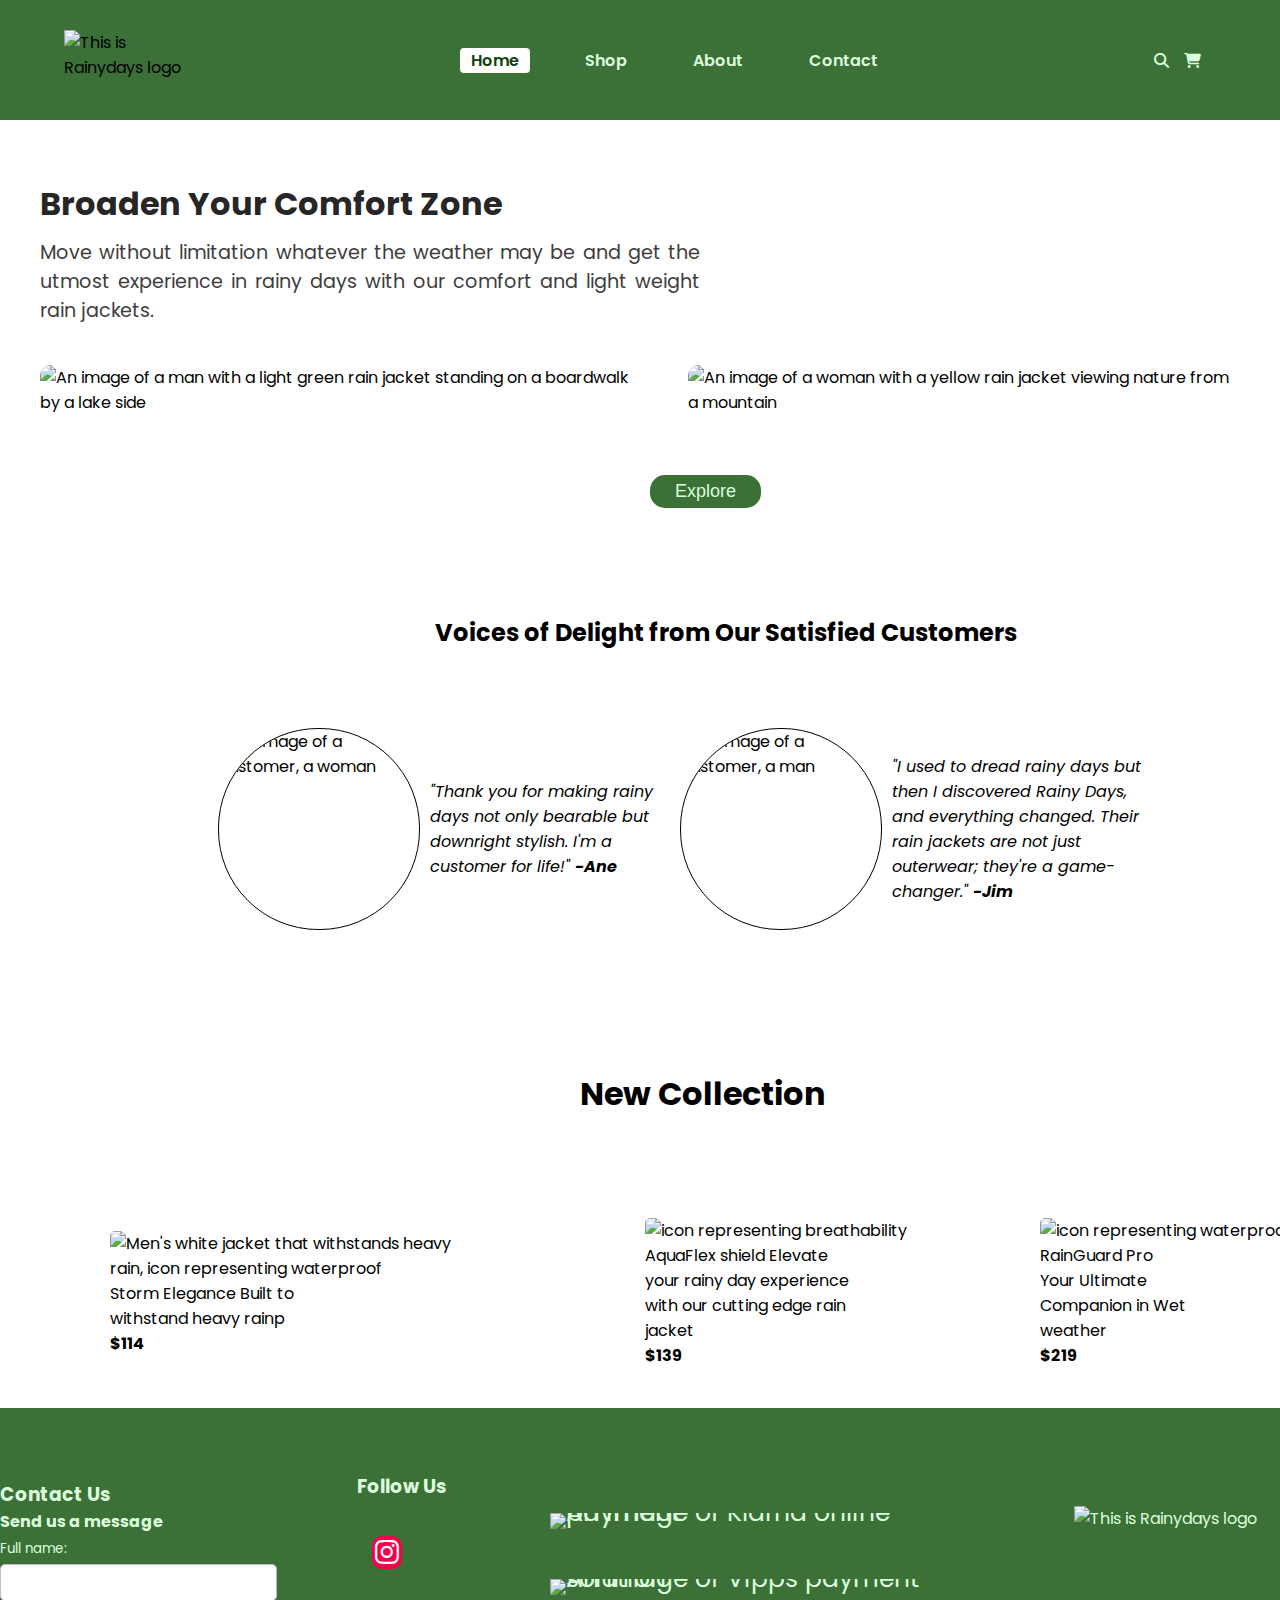
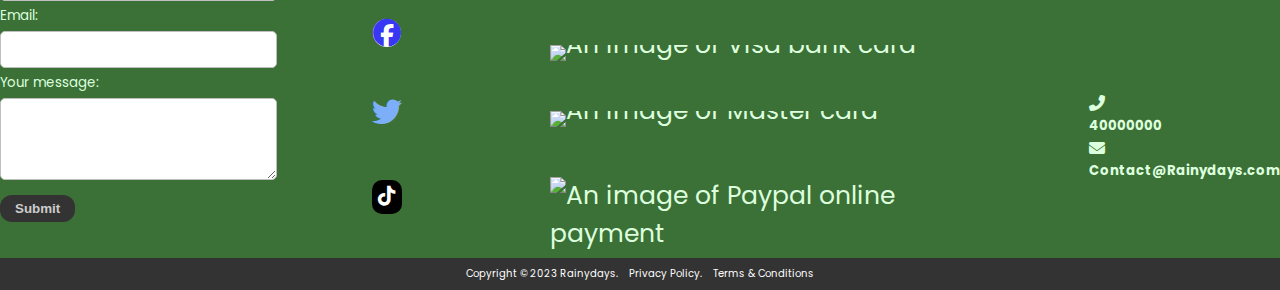
==== html/index.html @ 953dc4a7 "Add new directories" ====
<!DOCTYPE html>
<html lang="en">

<head>
  <title>Wel come </title>
  <meta charset="UTF-8">
  <meta name="viewport" content="width=device-width, initial-scale=1.0">
  <meta name="description"
    content="Explore a zone of comfort by obtaining flexible and durable rain jackets at Rainydays">
  <link rel="stylesheet" href="../src/css/styles.css">
  <link rel="stylesheet" href="https://cdnjs.cloudflare.com/ajax/libs/font-awesome/6.5.1/css/all.min.css" />
</head>


<body>
  <header>
    <img class="logo" src="assets/images/Logo rainydays.png" alt="This is Rainydays logo">
    <div class="navbar">
      <ul>
        <li class="active"><a>Home</a></li>
        <li><a>Shop</a></li>
        <li><a>About</a></li>
        <li><a>Contact</a></li>
      </ul>
    </div>
    <div class="header-icons">
      <li><i class="fa fa-search"></i></li>
      <li><i class="fas fa-cart-shopping"></i></li>
    </div>
  </header>


  <main-home>
    <div class="home-page">
      <div class="home-hd">
        <h1>Broaden Your Comfort Zone</h1>
      </div>
      <div class="home-p1">
        <p>
          Move without limitation whatever the weather may be and get the utmost
          experience in rainy days with our comfort and light weight rain
          jackets.
        </p>
      </div>
      <div class="firstbox">
        <div class="firstbox-left"><img src="assets/images/HP main img,compr.JPG"
            alt="An image of a man with a light green rain jacket standing on a boardwalk by a lake side"></div>
        <div class="firstbox-right"><img src="assets/images/HP img 2.jpg"
            alt="An image of a woman with a yellow rain jacket viewing nature from a mountain "></div>
      </div>
      <button id="explore-button">Explore</button>
      <div class="tes-hd">
        <h2>Voices of Delight from Our Satisfied Customers</h2>
      </div>
      <div class="tes-container">
        <div class="bx">
          <img src="assets/images/Ane.jpg" alt="an image of a customer, a woman">
          <p>
            "Thank you for making rainy days not only bearable but downright
            stylish. I'm a customer for life!" <b>-Ane</b>
          </p>
          <img src="assets/images/jim.jpg" alt="an image of a customer, a man">
          <p>
            "I used to dread rainy days but then I discovered Rainy Days, and
            everything changed. Their rain jackets are not just outerwear; they're
            a game-changer." <b>-Jim</b>
          </p>
        </div>
      </div>
      <div class="colhd">
        <h1>New Collection</h1>
      </div>
      <div class="collection">
        <div class="blk1"><img src="assets/images/New collection 1.png"
            alt="Men's white jacket that withstands heavy rain, icon representing waterproof">
          <p>Storm Elegance Built to withstand heavy rainp</p>
          <b>
            <p>$114</p>
          </b>
        </div>
        <div class="blk2"><img src="assets/images/New collection 2.PNG" alt="icon representing breathability">
          <p>
            AquaFlex shield Elevate your rainy day experience with our cutting
            edge rain jacket
          </p>
          <b>
            <p> $139</p>
          </b>
        </div>
        <div class="blk3"><img src="assets/images/New collection 3.png" alt="icon representing waterproof">
          <p>RainGuard Pro Your Ultimate Companion in Wet weather</p>
          <b>
            <p>$219</p>
          </b>
        </div>
      </div>
    </div>
  </main-home>


  <footer>
    <div class="container">
      <div class="footer content">
        <h3>Contact Us</h3>
        <h4>Send us a message</h4>
        <div class="form">
          <p>
          <form action="/submit_contact_form" method="post">
            </p>
            <p><label for="name">Full name:</label></p>
            <p><input type="name" required></p>
            <p><label for="email">Email:</label></p>
            <p><input type="email" required></p>
            <p><label for="message"> Your message:</label></p>
            <p><textarea name="message" id="message" cols="30" rows="4" required></textarea></p>
            <p><button class="submit">Submit</button></p>
        </div>
      </div>
      <div class="footer-content">
        <h3>Follow Us</h3>
        <ul class="social-icons">
          <li><a href="https://instagram.com"><i class="fab fa-instagram"></i></a></li>
          <li><a href="https://facebook.com"><i class="fab fa-facebook"></i></a></li>
          <li><a href="https://twitter.com"><i class="fab fa-twitter"></i></a></li>
          <li><a href="https://tiktok.com"><i class="fab fa-tiktok"></i></a></li>
        </ul>
      </div>
      <div class="footer content">
        <ul class="payment">
          <li><img src="assets/images/Klarna.png" alt="An image of Klarna online payment " /></li>
          <li><img src="assets/images/Vipps.png" alt="An image of Vipps payment solution" /></li>
          <li><img src="assets/images/Paypal.png" alt="An image of Visa bank card" /></li>
          <li><img src="assets/images/Master card.png" alt="An image of Master card" /></li>
          <li></li> <img src="assets/images/Paypall.png" alt="An image of Paypal online payment" /></li>
        </ul>
      </div>
      <div class="footer content">
        <div class="last side">
          <div><img class="bottom logo" src="assets/images/Logo rainydays.png" alt="This is Rainydays logo"></div>
          <div class="contact icons"><i class="fas fa-phone-flip"></i>
            <h5 class="number">40000000</h5>
            <i class="fas fa-envelope"></i>
            <h5 class="email">Contact@Rainydays.com</h5>
          </div>
        </div>
      </div>
  </footer>
  <last-section>
    <div class="bottom bar">
      <p>Copyright &copy; 2023 Rainydays. &ensp; Privacy Policy. &ensp; Terms & Conditions </p>
    </div>
  </last-section>
</body>

</html>
---- src/css/styles.css ----
/* Use import to split up your CSS into manageable chunks */
@import url("./_reset.css");
/* Files that are only needed to be imported are called partials */
/* These are marked with an underscore: */
@import url("./_variables.css");
@import url('https://fonts.googleapis.com/css2?family=Poppins&display=swap');
@import url('<link rel="stylesheet" href="https://cdn.jsdelivr.net/npm/@fortawesome/fontawesome-free@6.4.2/css/fontawesome.min.css" integrity="sha384-BY+fdrpOd3gfeRvTSMT+VUZmA728cfF9Z2G42xpaRkUGu2i3DyzpTURDo5A6CaLK" crossorigin="anonymous">');


* {
  margin: 0;
  padding: 0;
}

body {
  font-family: 'Poppins', sans-serif;
  font-size: 16px;
  max-width: 100%;
  box-sizing: border-box;
}

header {
  display: flex;
  justify-content: space-between;
  align-items: center;
  padding: 10px 5%;
  background-color: #3B7037;
  height: 10vh;
  min-height: 100px;
}

.logo {
  width: 130px;
  height: 60px;
}

.navbar {
  list-style: none;
  cursor: pointer;
}

.navbar li {
  display: inline-block;
  padding: 0px 20px;
  color: #DDFFDD;
}

.navbar ul li a {
  font-weight: 600;
  text-decoration: none;
  padding: 0 10px;
  border: 1px solid transparent;
  transition-duration: all 0.3s ease 0s;
}

.navbar ul li.active a {
  color: #144011;
  background-color: #fff;
  border-radius: 4px;
}

.navbar ul li a:hover {
  color: #144011;
  background-color: #eee;
  border-radius: 4px;
}

.header-icons {
  display: flex;
  align-items: center;
  list-style: none;
  color: #DDFFDD;
  cursor: pointer;
}

.header-icons li {
  margin-right: 15px;
  font-size: 15px;
}

.header-icons i:hover {
  color: #3c3c3c;
}

.home-page {
  max-width: 1200px;
  margin: 40px;

}

.home-hd h1 {
  position: relative;
  color: #262626;
  top: 20px;
}

.home-p1 {
  width: 55%;
  position: relative;
  text-align: justify;
  font-size: larger;
  color: #3e3d3d;
  top: 30px;
}

.firstbox {
  display: flex;
  margin-top: 70px;
}

.firstbox img {
  width: 650px;
  height: 400px;
  border-radius: 10px;
}

.firstbox img:hover {
  transform: scale(1.08);
  transition: 05s ease;
}

.firstbox-right {
  margin-left: 40px;
}

#explore-button {
  position: relative;
  font-size: large;
  font-weight: lighter;
  padding: 6px 25px;
  color: #DDFFDD;
  background-color: #3B7037;
  border: none;
  border-radius: 15px;
  top: 60px;
  left: 610px;
}

#explore-button:hover {
  color: #1b5915;
  background-color: #fff;
  border-radius: 1px;
  border: 1px solid;
  border-radius: 20px;
  cursor: pointer;
}

.tes-hd {
  position: relative;
  width: 80%;
  left: 155px;
  font-weight: bolder;
  float: right;
  top: 200px;

}

.tes-container {
  margin-top: 100px;
  width: 100%;
  margin: 240px auto;

}

.bx {
  padding-top: 40px;
  width: 100%;
  display: flex;
  justify-content: center;
  align-items: center;
  margin-left: 40px;
}

.bx p {
  width: 250px;
  font-style: italic;
}

.tes-container img {
  margin-right: 10px;
  width: 200px;
  height: 200px;
  border-radius: 100px;
  border: 0.5px solid;
}

.colhd {
  width: 25%;
  position: relative;
  left: 540px;
  bottom: 100px;
}

.collection {
  margin-left: 70px;
  width: 100%;
  display: flex;
  justify-content: space-between;
  align-items: center;

}

.collection img {
  max-width: 100%;
  width: 350px;
  height: 450px;
  border-radius: 5px;
}

.blk1 {
  margin-right: 160px;
}

.collection p {
  width: 55%;
  text-align: left;
}

.shop {
  margin: 60px;
  max-width: 100%;
}

.shoph1 {
  font-size: 40px;
  text-align: center;
}

.columns {
  margin-top: 70px;
  display: flex;
  justify-content: center;
}

.shop img {
  max-width: 100%;
  width: 300px;
  height: 350px;
  margin-top: 20px;
}

.shop p {
  width: 55%;
  text-align: left;
}

.about {
  margin: 100px auto;
  width: 80%;
  display: flex;
  justify-content: space-around;
  align-items: center;
}

.about h1 {
  font-size: 50px;
  margin-bottom: 25px;
  position: relative;
}

.about h1::after {
  content: "";
  position: absolute;
  width: 45%;
  height: 4px;
  display: block;
  background-color: #3B7037;
}

.about p {
  position: relative;
  font-size: 18px;
  line-height: 1.5;
  color: #5e5e5e;
  text-align: justify;
  max-width: 700px;
  margin-bottom: 40px;
}

.about.img img {
  margin-top: 20px;
  max-width: 100%;
  width: 600px;
  height: auto;
  border-radius: 10px;

}

.about.img:hover {
  transform: scale(1.2);
  transition: 05s ease;
}

.contactsection {
  width: 80%;
  margin: 50px auto;

}

.contactsection h1 {
  margin-bottom: 10px;
}

.holder {
  margin: 40px auto;
  display: flex;
  background: rgb(235, 235, 235);
}

.holder-left {
  flex-basis: 50%;
  padding: 40px 60px;
}

.holder-right {
  flex-basis: 50%;
  padding: 40px;
  background: skyblue;
}

.holder-left h3 {
  font-weight: 800;
  margin-bottom: 20px;
}

.holder-right h3 {
  font-weight: 800;
  margin-bottom: 20px;
}

.holder-right h4 {
  margin-bottom: 20px;
}

.holder-left h4 {
  margin-bottom: 20px;
}

.holder-right ul {
  display: flex;
  justify-content: space-evenly;
  margin-top: 70px;
  margin-right: 20px;
}

.holder-right i {
  font-size: 30px;
}

footer {
  background-color: #3B7037;
  padding-top: 50px;
  display: flex;
  justify-content: center;
  align-items: center;
}

.container {
  width: 100%;
  height: 400px;
  margin: auto;
  display: flex;
  justify-content: space-evenly;
  align-items: center;
  color: #DDFFDD;
  position: relative;
  font-size: medium;
}

.footer-content {
  width: 25%;
}

.footer-content h3 {

  margin-bottom: 15px;
  text-align: center;
}

.footer-content p {
  width: 190px;
  margin: auto;
  padding: 7px;
}

.footer-content ul {
  text-align: center;
}

.form {
  line-height: 0%;
  margin-bottom: 15px;
  margin: auto;
}

.form p {
  margin-bottom: 15px;
}

.form label {
  display: block;
  font-size: smaller;
  margin-bottom: 5px;
}

.form input,
.form textarea {
  width: 100%;
  padding: 10px;
  border: 1px solid #c0bfbf;
  border-radius: 5px;
}

.form textarea {
  resize: vertical;
}

.form .submit {
  background-color: #333;
  color: #cccccc;
  padding: 6px 15px;
  border: none;
  border-radius: 12px;
  cursor: pointer;
  font-weight: 600;
}

.submit:hover {
  color: rgb(61, 61, 61);
  background-color: skyblue;
  border-radius: 12px;
}

.social-icons {
  list-style: none;
  display: flex;
  flex-direction: column;
  justify-content: space-between;
  align-items: center;
  padding-right: 30px;
}

.social-icons li {
  margin-bottom: 10px;
  display: flex;
  justify-content: center;
}

.social-icons a {
  display: flex;
  text-decoration: none;
  text-align: center;
  padding: 20px;
  margin-right: 20px;
  font-size: 30px;
  transition-duration: all 0.3s ease 0s;
}

.social-icons i {
  margin-left: 20px;
}

.social-icons i:hover {
  color: rgb(40, 227, 227);
}

.fab.fa-instagram {
  color: white;
  background-color: #f5004a;
  width: 30px;
  height: 30px;
  font-size: 27px;
  border-radius: 10px;
  padding-top: 2.5px;
}

.fab.fa-facebook {
  color: rgb(55, 55, 244);
  background-color: white;
  border-radius: 15px;
  font-size: 28px;
}

.fab.fa-twitter {
  color: rgb(124, 175, 247);
  width: 33px;
  height: 33px;
}

.fab.fa-tiktok {
  color: white;
  font-size: 20px;
  background-color: #000;
  border-radius: 10px;
  width: 30px;
  height: 28px;
  padding-top: 6px;

}

.payment {
  list-style: none;
  font-size: 25px;

}

.payment li {
  margin-top: 50px;
  line-height: 0%;
}

.payment img {
  width: 30px;
  height: auto;
}

.last-side {
  list-style: none;
  display: flex;
  align-items: center;
  flex-direction: column;
  justify-content: space-evenly;
}

.bottom.logo {
  width: 250px;
  height: 100px;
  margin-left: 85px;
  margin-top: 50px;
}

.contact.icons {
  line-height: ;
  margin-top: 160px;
  margin-left: 100px;
  margin-bottom: 80px;
  cursor: pointer;
}

.last-side i {
  color: #DDFFDD;
  margin-right: 15px;
  font-size: 15px;

}

.fas.fa-phone-flip {
  color: #DDFFDD;
}

.fas.fa-phone-flip:hover {
  color: #3c3c3c;
}

.number:hover {
  color: #3c3c3c;
}

.fas.fa-envelope {
  color: #DDFFDD;
}

.fas.fa-envelope:hover {

  color: #3c3c3c;
}

.email:hover {
  color: #3c3c3c;
}

.bottom.bar {
  width: 100%;
  height: auto;
  background-color: #333;
  color: #fff;
  padding: 8px 0;
  display: flex;
  justify-content: center;
  align-items: center;
  font-size: x-small;
  cursor: pointer;

}

.bottom.bar p:hover {
  color: skyblue;
}

.flex-container {
  display: flex;
  flex-wrap: wrap;
  justify-content: center;
  max-width: 100%;
  margin: 10px auto;
}

.flex-container img {
  border: 10px;
  margin: 10px;
}



/*mobile to small tablets*/
@media screen and (min-width: 300px) and (max-width: 600px) {
  .flex-container img {
    width: calc(50% -20px)
  }
}



/* tablet to small laptops*/
@media screen and (min-width: 601px) and (max-width: 900px) {
  .flex-container img {
    width: calc(33.3% -15px);

  }
}

/*laptop to larger desktops*/
@media screen and (min-width: 901px) and (max-width: 1300) {
  .flex-container img {
    width: calc(22% -20px)
  }
}

/*larger monitors*/
@media screen and (min-width: 1301px) {
  .flex-container img {
    width: calc(16% -20px)
  }

  .flex-container {
    max-width: 1400px;
  }
}
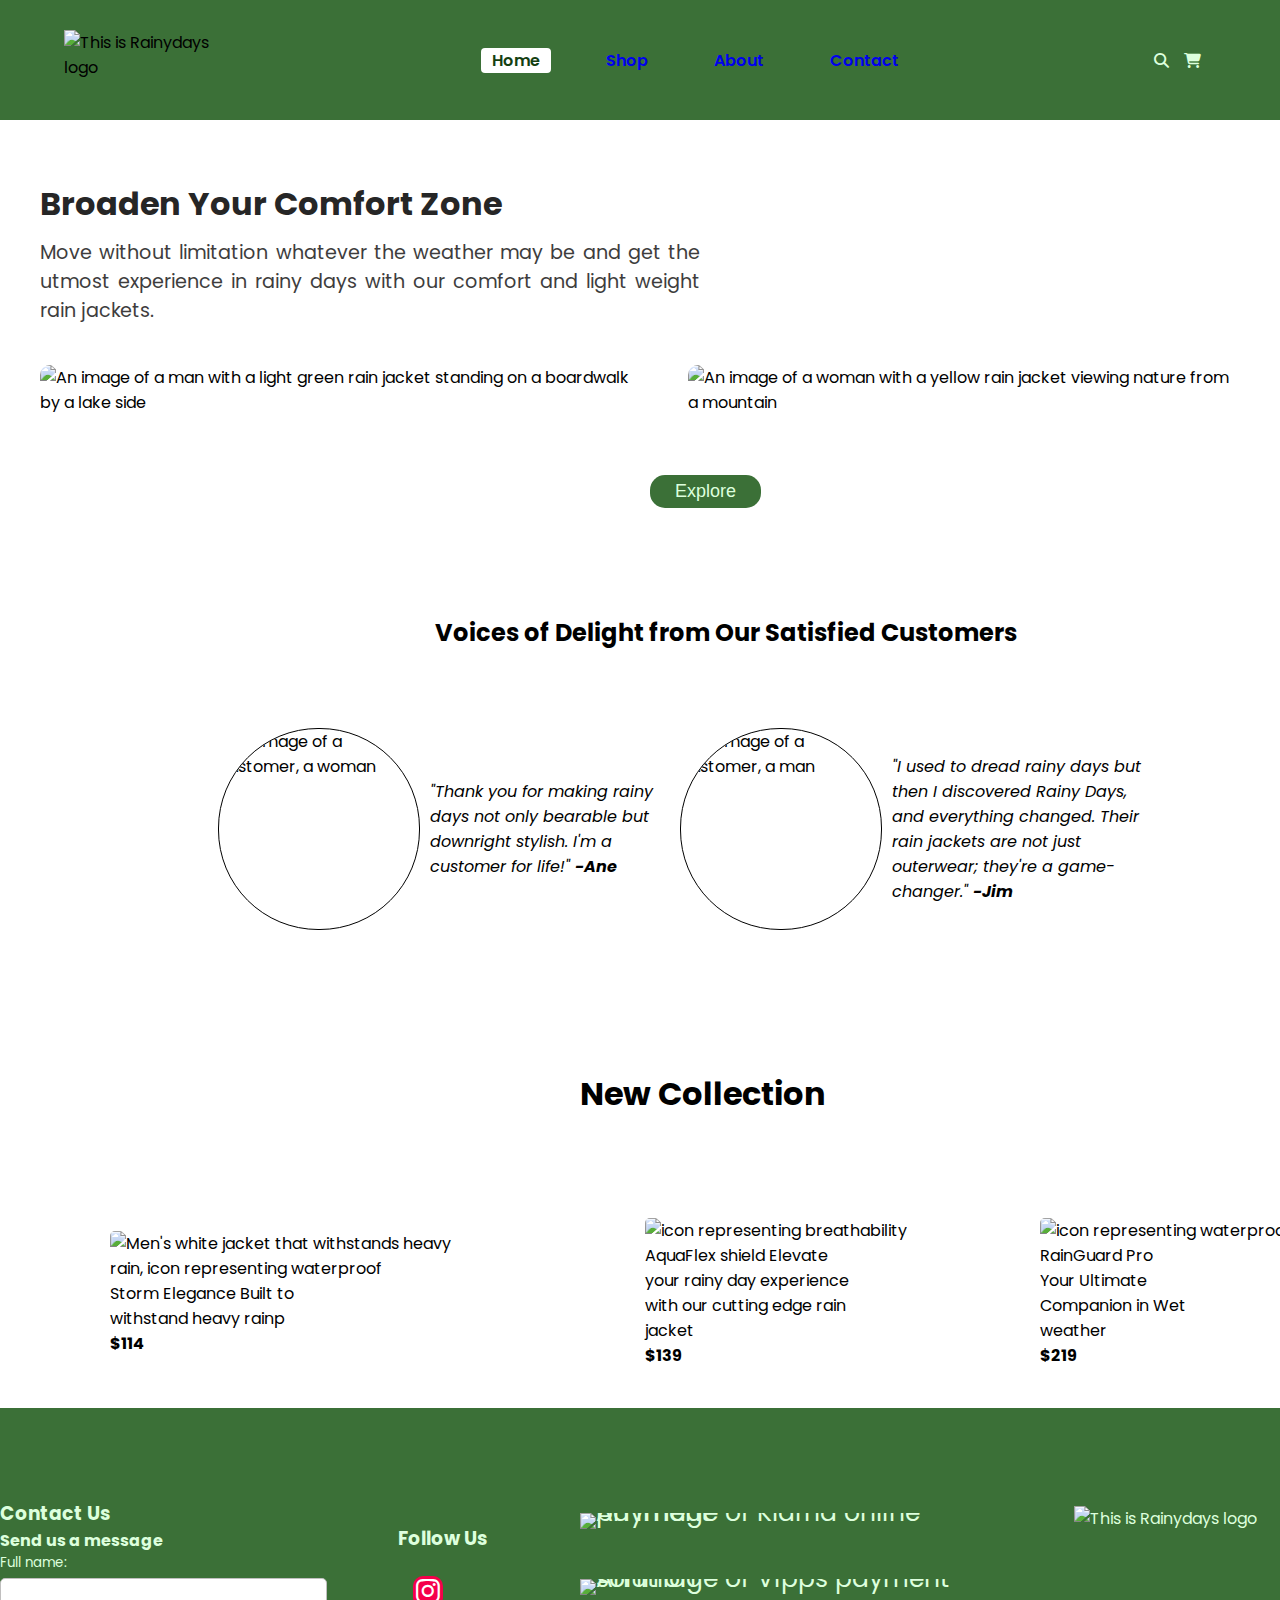
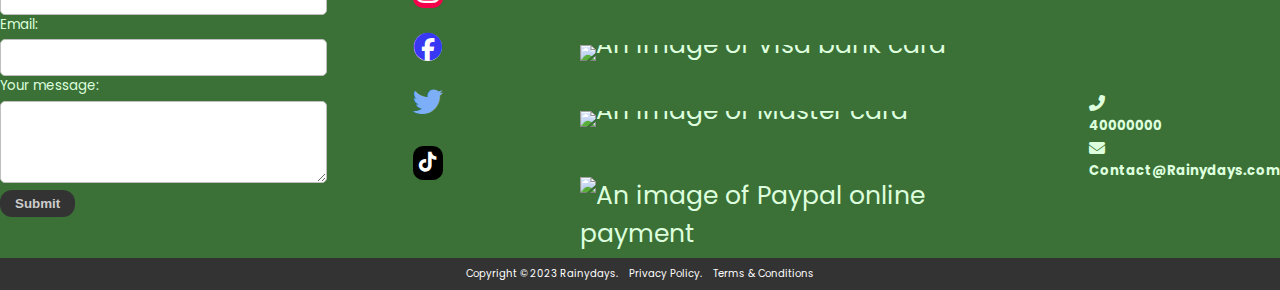
==== commit c7d6e46f: "enhance html semantics" ====
--- a/html/index.html
+++ b/html/index.html
@@ -2,7 +2,7 @@
 <html lang="en">
 
 <head>
-  <title>Wel come </title>
+  <title>Welcome </title>
   <meta charset="UTF-8">
   <meta name="viewport" content="width=device-width, initial-scale=1.0">
   <meta name="description"
@@ -17,10 +17,10 @@
     <img class="logo" src="assets/images/Logo rainydays.png" alt="This is Rainydays logo">
     <div class="navbar">
       <ul>
-        <li class="active"><a>Home</a></li>
-        <li><a>Shop</a></li>
-        <li><a>About</a></li>
-        <li><a>Contact</a></li>
+        <li class="active"><a href="index.html">Home</a></li>
+        <li><a href="shop.html">Shop</a></li>
+        <li><a href="about.html">About</a></li>
+        <li><a href="contact.html">Contact</a></li>
       </ul>
     </div>
     <div class="header-icons">
@@ -29,8 +29,7 @@
     </div>
   </header>
 
-
-  <main-home>
+  <main>
     <div class="home-page">
       <div class="home-hd">
         <h1>Broaden Your Comfort Zone</h1>
@@ -95,8 +94,7 @@
         </div>
       </div>
     </div>
-  </main-home>
-
+  </main>
 
   <footer>
     <div class="container">
@@ -107,13 +105,13 @@
           <p>
           <form action="/submit_contact_form" method="post">
             </p>
-            <p><label for="name">Full name:</label></p>
-            <p><input type="name" required></p>
-            <p><label for="email">Email:</label></p>
-            <p><input type="email" required></p>
-            <p><label for="message"> Your message:</label></p>
-            <p><textarea name="message" id="message" cols="30" rows="4" required></textarea></p>
-            <p><button class="submit">Submit</button></p>
+            <label for="name">Full name:</label>
+            <input type="name" required>
+            <label for="email">Email:</label>
+            <input type="email" required>
+            <label for="message"> Your message:</label>
+            <textarea name="message" id="message" cols="30" rows="4" required></textarea>
+            <button class="submit">Submit</button>
         </div>
       </div>
       <div class="footer-content">
@@ -144,12 +142,11 @@
           </div>
         </div>
       </div>
+    </div>
   </footer>
-  <last-section>
-    <div class="bottom bar">
-      <p>Copyright &copy; 2023 Rainydays. &ensp; Privacy Policy. &ensp; Terms & Conditions </p>
-    </div>
-  </last-section>
+  <div class="bottom bar">
+    <p>Copyright &copy; 2023 Rainydays. &ensp; Privacy Policy. &ensp; Terms & Conditions </p>
+  </div>
 </body>
 
 </html>--- a/src/css/styles.css
+++ b/src/css/styles.css
@@ -3,6 +3,7 @@
 /* Files that are only needed to be imported are called partials */
 /* These are marked with an underscore: */
 @import url("./_variables.css");
+@import url("./_styles.css");
 @import url('https://fonts.googleapis.com/css2?family=Poppins&display=swap');
 @import url('<link rel="stylesheet" href="https://cdn.jsdelivr.net/npm/@fortawesome/fontawesome-free@6.4.2/css/fontawesome.min.css" integrity="sha384-BY+fdrpOd3gfeRvTSMT+VUZmA728cfF9Z2G42xpaRkUGu2i3DyzpTURDo5A6CaLK" crossorigin="anonymous">');
 
@@ -30,7 +31,7 @@
 }
 
 .logo {
-  width: 130px;
+  width: 15%;
   height: 60px;
 }
 
@@ -109,8 +110,8 @@
 }
 
 .firstbox img {
-  width: 650px;
-  height: 400px;
+  width: 40%;
+  height: auto;
   border-radius: 10px;
 }
 
@@ -305,6 +306,8 @@
   margin: 40px auto;
   display: flex;
   background: rgb(235, 235, 235);
+  font-weight: 800;
+  margin-bottom: 20px;
 }
 
 .holder-left {
@@ -318,23 +321,6 @@
   background: skyblue;
 }
 
-.holder-left h3 {
-  font-weight: 800;
-  margin-bottom: 20px;
-}
-
-.holder-right h3 {
-  font-weight: 800;
-  margin-bottom: 20px;
-}
-
-.holder-right h4 {
-  margin-bottom: 20px;
-}
-
-.holder-left h4 {
-  margin-bottom: 20px;
-}
 
 .holder-right ul {
   display: flex;
@@ -388,14 +374,12 @@
 }
 
 .form {
-  line-height: 0%;
+  line-height: 1.5;
   margin-bottom: 15px;
   margin: auto;
 }
 
-.form p {
-  margin-bottom: 15px;
-}
+
 
 .form label {
   display: block;
@@ -442,12 +426,10 @@
 
 .social-icons li {
   margin-bottom: 10px;
-  display: flex;
   justify-content: center;
 }
 
 .social-icons a {
-  display: flex;
   text-decoration: none;
   text-align: center;
   padding: 20px;
